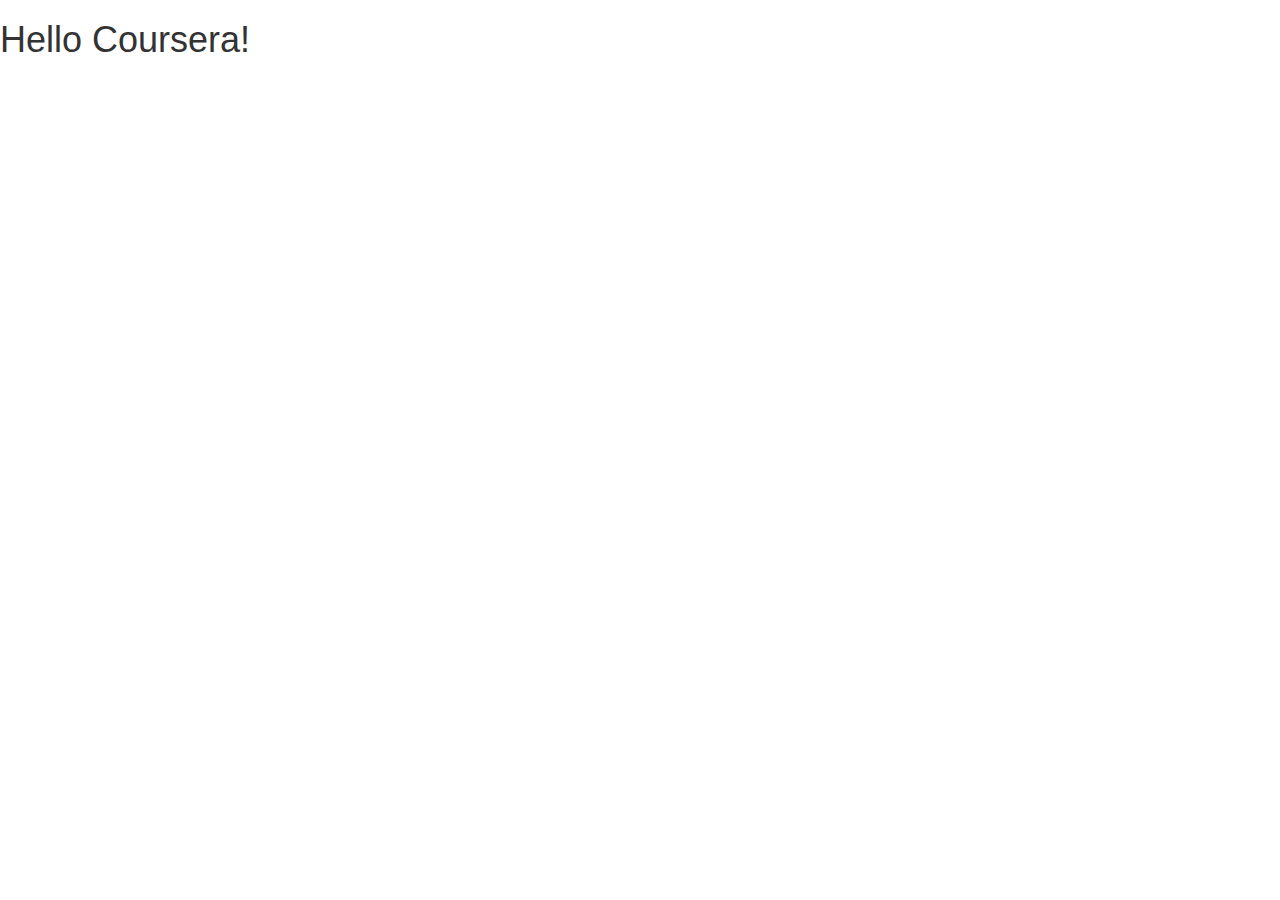
==== mod3/index.html @ 2b5b2cfd "added index" ====
<!doctype html>
<html lang="en">
  <head>
    <meta charset="utf-8">
    <meta http-equiv="X-UA-Compatible" content="IE=edge">
    <meta name="viewport" content="width=device-width, initial-scale=1">

    <!-- HTML5 shim and Respond.js for IE8 support of HTML5 elements and media queries -->
    <!-- WARNING: Respond.js doesn't work if you view the page via file:// -->
    <!--[if lt IE 9]>
      <script src="https://oss.maxcdn.com/html5shiv/3.7.2/html5shiv.min.js"></script>
      <script src="https://oss.maxcdn.com/respond/1.4.2/respond.min.js"></script>
    <![endif]-->

    <title>Bootstrap Starter Page</title>
    <link rel="stylesheet" href="css/bootstrap.min.css">
    <link rel="stylesheet" href="css/styles.css">
  </head>
<body>

  <h1>Hello Coursera!</h1>

  <!-- jQuery (Bootstrap JS plugins depend on it) -->
  <script src="js/jquery-1.11.3.min.js"></script>
  <script src="js/bootstrap.min.js"></script>
  <script src="js/script.js"></script>
</body>
</html>
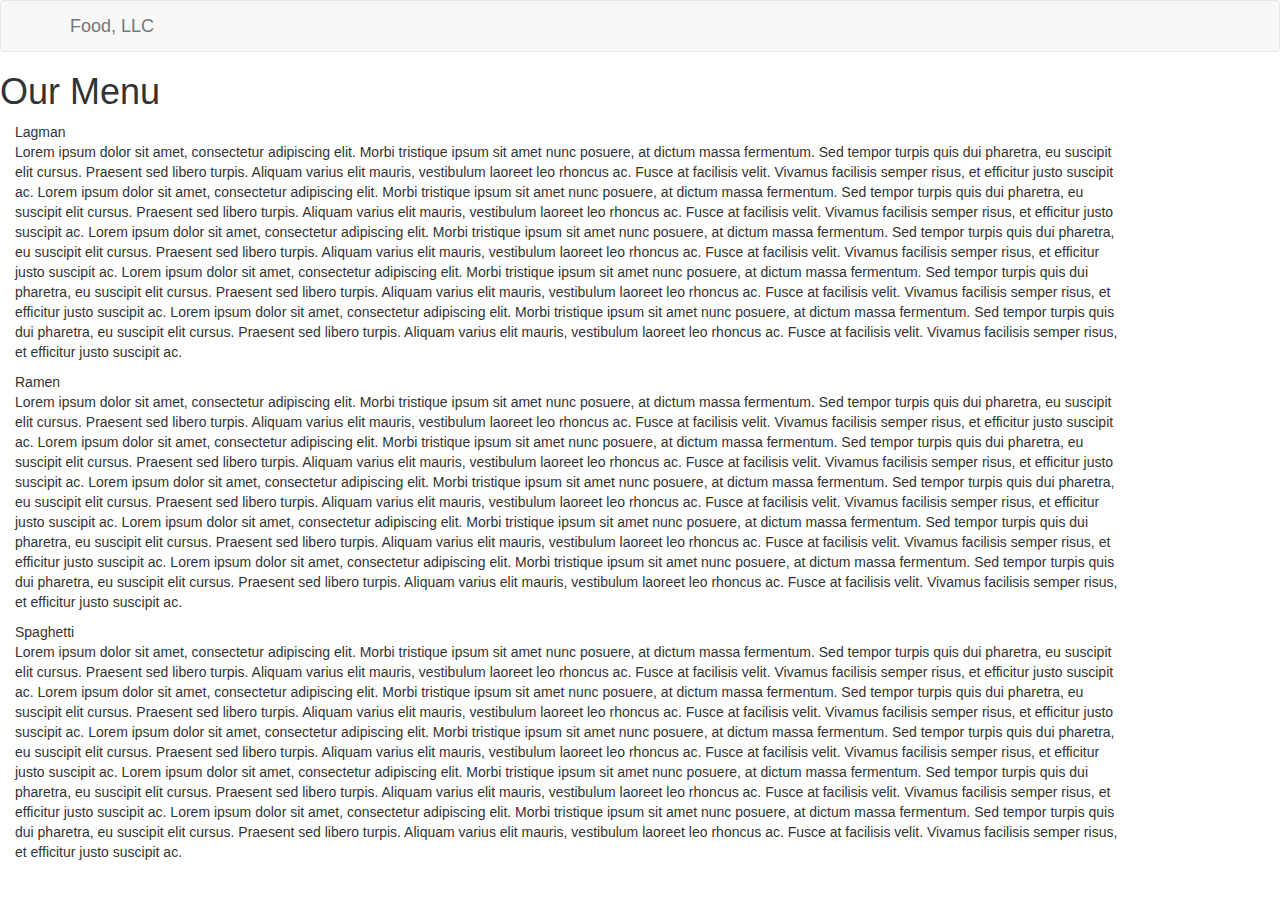
==== commit 12c9df54: "updated navbar" ====
--- a/mod3/index.html
+++ b/mod3/index.html
@@ -17,8 +17,73 @@
     <link rel="stylesheet" href="css/styles.css">
   </head>
 <body>
+<header class="nav-header">
+    <nav id="header-nav" class="navbar navbar-default">
+      <div class="container">
+        <div class="navbar-header">
+          <div class="navbar-brand">
+            <p class="nav-brand">Food, LLC</p>
+          </div>
 
-  <h1>Hello Coursera!</h1>
+          <button type="button" class="navbar-toggle collapsed" data-toggle="collapse" data-target="#collapsable-nav" aria-expanded="true">
+            <span class="sr-only">Toggle navigation</span>
+            <span class="icon-bar"></span>
+            <span class="icon-bar"></span>
+            <span class="icon-bar"></span>
+          </button>
+        </div>
+        
+        <div id="collapsable-nav" class="collapse navbar-collapse">
+           <ul id="nav-list" class="nav navbar-nav navbar-right visible-xs">
+            <li class="text-center lagman-item">
+              <a href="#lagman-div"><p class="item">Lagman</p></a>
+              <hr class="visible-xs">
+            </li>            
+            <li class="text-center ramen-item">
+              <a href="#ramen-div"><p class="item">Ramen</p></a>
+              <hr class="visible-xs">
+            </li>
+            <li class="text-center Spaghetti-item">
+              <a href="#Spaghetti-div"><p class="item">Spaghetti</p></a>
+            </li>
+          </ul> 
+        </div>
+      </div>
+    </nav>
+  </header>
+  <h1 class="text center"> Our Menu</h1>
+  <div class="row container container-fluid">
+  <div class="col-md-12 col-sm-12 col-xs-12" id="lagman-div">
+    <section>
+    <div id="Lagman">
+      Lagman
+    </div>
+    <p>
+      Lorem ipsum dolor sit amet, consectetur adipiscing elit. Morbi tristique ipsum sit amet nunc posuere, at dictum massa fermentum. Sed tempor turpis quis dui pharetra, eu suscipit elit cursus. Praesent sed libero turpis. Aliquam varius elit mauris, vestibulum laoreet leo rhoncus ac. Fusce at facilisis velit. Vivamus facilisis semper risus, et efficitur justo suscipit ac. Lorem ipsum dolor sit amet, consectetur adipiscing elit. Morbi tristique ipsum sit amet nunc posuere, at dictum massa fermentum. Sed tempor turpis quis dui pharetra, eu suscipit elit cursus. Praesent sed libero turpis. Aliquam varius elit mauris, vestibulum laoreet leo rhoncus ac. Fusce at facilisis velit. Vivamus facilisis semper risus, et efficitur justo suscipit ac. Lorem ipsum dolor sit amet, consectetur adipiscing elit. Morbi tristique ipsum sit amet nunc posuere, at dictum massa fermentum. Sed tempor turpis quis dui pharetra, eu suscipit elit cursus. Praesent sed libero turpis. Aliquam varius elit mauris, vestibulum laoreet leo rhoncus ac. Fusce at facilisis velit. Vivamus facilisis semper risus, et efficitur justo suscipit ac. Lorem ipsum dolor sit amet, consectetur adipiscing elit. Morbi tristique ipsum sit amet nunc posuere, at dictum massa fermentum. Sed tempor turpis quis dui pharetra, eu suscipit elit cursus. Praesent sed libero turpis. Aliquam varius elit mauris, vestibulum laoreet leo rhoncus ac. Fusce at facilisis velit. Vivamus facilisis semper risus, et efficitur justo suscipit ac. Lorem ipsum dolor sit amet, consectetur adipiscing elit. Morbi tristique ipsum sit amet nunc posuere, at dictum massa fermentum. Sed tempor turpis quis dui pharetra, eu suscipit elit cursus. Praesent sed libero turpis. Aliquam varius elit mauris, vestibulum laoreet leo rhoncus ac. Fusce at facilisis velit. Vivamus facilisis semper risus, et efficitur justo suscipit ac.
+    </p>
+    </section>
+  </div>
+  <div class="col-md-12 col-sm-12 col-xs-12" id="Ramen-div">
+    <section>
+    <div id="Ramen">
+      Ramen
+    </div>
+    <p>
+      Lorem ipsum dolor sit amet, consectetur adipiscing elit. Morbi tristique ipsum sit amet nunc posuere, at dictum massa fermentum. Sed tempor turpis quis dui pharetra, eu suscipit elit cursus. Praesent sed libero turpis. Aliquam varius elit mauris, vestibulum laoreet leo rhoncus ac. Fusce at facilisis velit. Vivamus facilisis semper risus, et efficitur justo suscipit ac. Lorem ipsum dolor sit amet, consectetur adipiscing elit. Morbi tristique ipsum sit amet nunc posuere, at dictum massa fermentum. Sed tempor turpis quis dui pharetra, eu suscipit elit cursus. Praesent sed libero turpis. Aliquam varius elit mauris, vestibulum laoreet leo rhoncus ac. Fusce at facilisis velit. Vivamus facilisis semper risus, et efficitur justo suscipit ac. Lorem ipsum dolor sit amet, consectetur adipiscing elit. Morbi tristique ipsum sit amet nunc posuere, at dictum massa fermentum. Sed tempor turpis quis dui pharetra, eu suscipit elit cursus. Praesent sed libero turpis. Aliquam varius elit mauris, vestibulum laoreet leo rhoncus ac. Fusce at facilisis velit. Vivamus facilisis semper risus, et efficitur justo suscipit ac. Lorem ipsum dolor sit amet, consectetur adipiscing elit. Morbi tristique ipsum sit amet nunc posuere, at dictum massa fermentum. Sed tempor turpis quis dui pharetra, eu suscipit elit cursus. Praesent sed libero turpis. Aliquam varius elit mauris, vestibulum laoreet leo rhoncus ac. Fusce at facilisis velit. Vivamus facilisis semper risus, et efficitur justo suscipit ac. Lorem ipsum dolor sit amet, consectetur adipiscing elit. Morbi tristique ipsum sit amet nunc posuere, at dictum massa fermentum. Sed tempor turpis quis dui pharetra, eu suscipit elit cursus. Praesent sed libero turpis. Aliquam varius elit mauris, vestibulum laoreet leo rhoncus ac. Fusce at facilisis velit. Vivamus facilisis semper risus, et efficitur justo suscipit ac.
+    </p>
+    </section>
+  </div>
+  <div class="col-md-12 col-sm-12 col-xs-12" id="Spaghetti-div">
+    <section>
+    <div id="Spaghetti">
+      Spaghetti
+    </div>
+    <p>
+      Lorem ipsum dolor sit amet, consectetur adipiscing elit. Morbi tristique ipsum sit amet nunc posuere, at dictum massa fermentum. Sed tempor turpis quis dui pharetra, eu suscipit elit cursus. Praesent sed libero turpis. Aliquam varius elit mauris, vestibulum laoreet leo rhoncus ac. Fusce at facilisis velit. Vivamus facilisis semper risus, et efficitur justo suscipit ac. Lorem ipsum dolor sit amet, consectetur adipiscing elit. Morbi tristique ipsum sit amet nunc posuere, at dictum massa fermentum. Sed tempor turpis quis dui pharetra, eu suscipit elit cursus. Praesent sed libero turpis. Aliquam varius elit mauris, vestibulum laoreet leo rhoncus ac. Fusce at facilisis velit. Vivamus facilisis semper risus, et efficitur justo suscipit ac. Lorem ipsum dolor sit amet, consectetur adipiscing elit. Morbi tristique ipsum sit amet nunc posuere, at dictum massa fermentum. Sed tempor turpis quis dui pharetra, eu suscipit elit cursus. Praesent sed libero turpis. Aliquam varius elit mauris, vestibulum laoreet leo rhoncus ac. Fusce at facilisis velit. Vivamus facilisis semper risus, et efficitur justo suscipit ac. Lorem ipsum dolor sit amet, consectetur adipiscing elit. Morbi tristique ipsum sit amet nunc posuere, at dictum massa fermentum. Sed tempor turpis quis dui pharetra, eu suscipit elit cursus. Praesent sed libero turpis. Aliquam varius elit mauris, vestibulum laoreet leo rhoncus ac. Fusce at facilisis velit. Vivamus facilisis semper risus, et efficitur justo suscipit ac. Lorem ipsum dolor sit amet, consectetur adipiscing elit. Morbi tristique ipsum sit amet nunc posuere, at dictum massa fermentum. Sed tempor turpis quis dui pharetra, eu suscipit elit cursus. Praesent sed libero turpis. Aliquam varius elit mauris, vestibulum laoreet leo rhoncus ac. Fusce at facilisis velit. Vivamus facilisis semper risus, et efficitur justo suscipit ac.
+    </p>
+    </section>
+  </div>
+  </div>
 
   <!-- jQuery (Bootstrap JS plugins depend on it) -->
   <script src="js/jquery-1.11.3.min.js"></script>
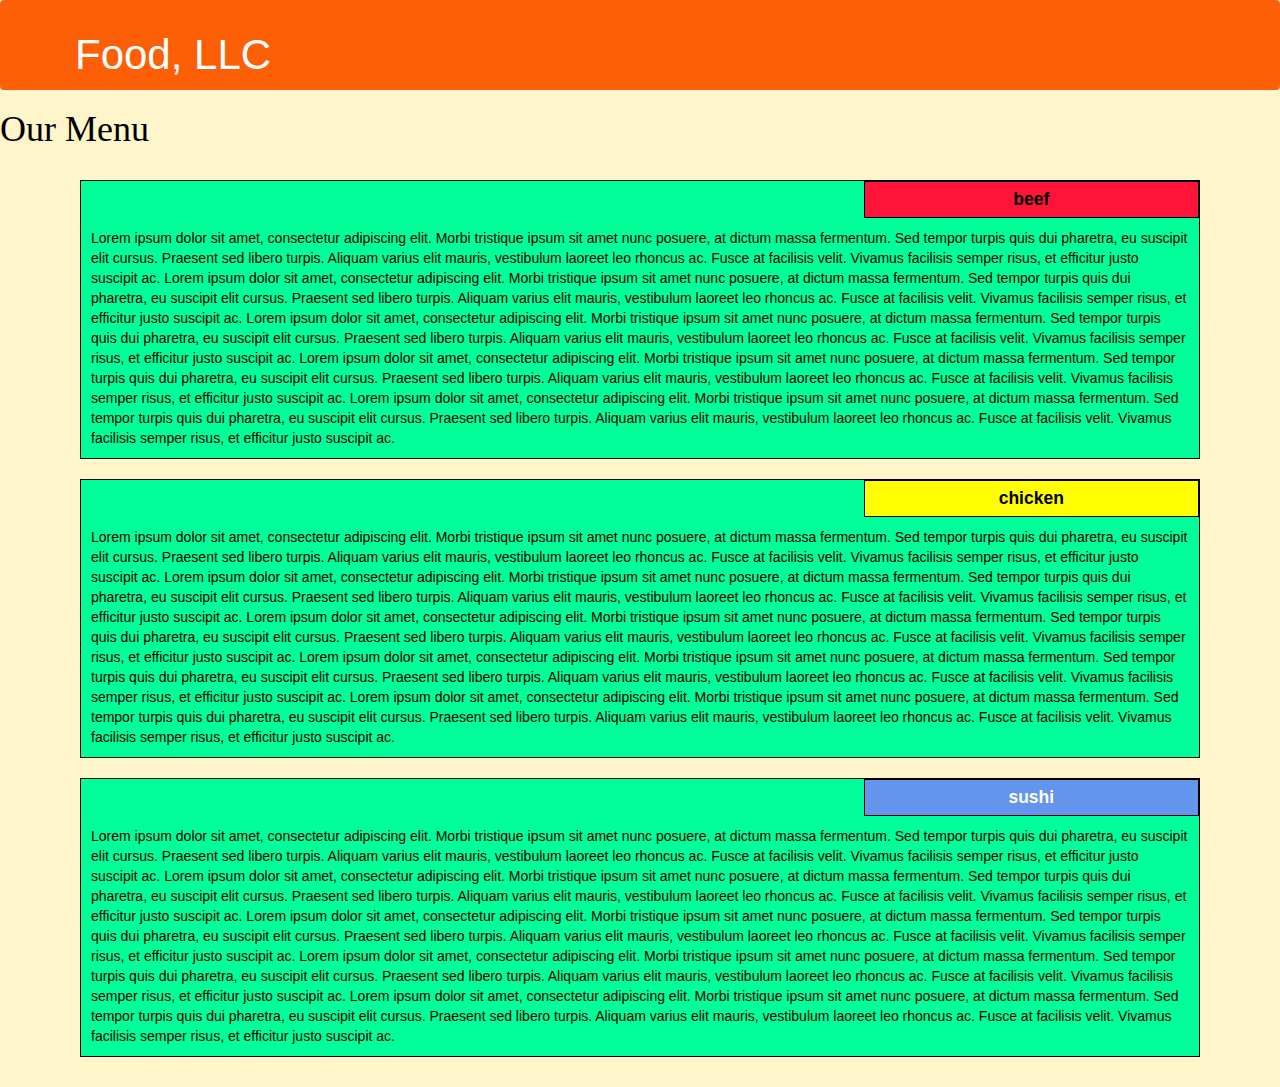
==== commit 428d72ef: "switched menu to lame foods" ====
--- a/mod3/index.html
+++ b/mod3/index.html
@@ -35,16 +35,16 @@
         
         <div id="collapsable-nav" class="collapse navbar-collapse">
            <ul id="nav-list" class="nav navbar-nav navbar-right visible-xs">
-            <li class="text-center lagman-item">
-              <a href="#lagman-div"><p class="item">Lagman</p></a>
+            <li class="text-center beef-item">
+              <a href="#beef-div"><p class="item">beef</p></a>
               <hr class="visible-xs">
             </li>            
-            <li class="text-center ramen-item">
-              <a href="#ramen-div"><p class="item">Ramen</p></a>
+            <li class="text-center chicken-item">
+              <a href="#chicken-div"><p class="item">chicken</p></a>
               <hr class="visible-xs">
             </li>
-            <li class="text-center Spaghetti-item">
-              <a href="#Spaghetti-div"><p class="item">Spaghetti</p></a>
+            <li class="text-center sushi-item">
+              <a href="#sushi-div"><p class="item">sushi</p></a>
             </li>
           </ul> 
         </div>
@@ -53,30 +53,30 @@
   </header>
   <h1 class="text center"> Our Menu</h1>
   <div class="row container container-fluid">
-  <div class="col-md-12 col-sm-12 col-xs-12" id="lagman-div">
+  <div class="col-md-12 col-sm-12 col-xs-12" id="beef-div">
     <section>
-    <div id="Lagman">
-      Lagman
+    <div id="beef">
+      beef
     </div>
     <p>
       Lorem ipsum dolor sit amet, consectetur adipiscing elit. Morbi tristique ipsum sit amet nunc posuere, at dictum massa fermentum. Sed tempor turpis quis dui pharetra, eu suscipit elit cursus. Praesent sed libero turpis. Aliquam varius elit mauris, vestibulum laoreet leo rhoncus ac. Fusce at facilisis velit. Vivamus facilisis semper risus, et efficitur justo suscipit ac. Lorem ipsum dolor sit amet, consectetur adipiscing elit. Morbi tristique ipsum sit amet nunc posuere, at dictum massa fermentum. Sed tempor turpis quis dui pharetra, eu suscipit elit cursus. Praesent sed libero turpis. Aliquam varius elit mauris, vestibulum laoreet leo rhoncus ac. Fusce at facilisis velit. Vivamus facilisis semper risus, et efficitur justo suscipit ac. Lorem ipsum dolor sit amet, consectetur adipiscing elit. Morbi tristique ipsum sit amet nunc posuere, at dictum massa fermentum. Sed tempor turpis quis dui pharetra, eu suscipit elit cursus. Praesent sed libero turpis. Aliquam varius elit mauris, vestibulum laoreet leo rhoncus ac. Fusce at facilisis velit. Vivamus facilisis semper risus, et efficitur justo suscipit ac. Lorem ipsum dolor sit amet, consectetur adipiscing elit. Morbi tristique ipsum sit amet nunc posuere, at dictum massa fermentum. Sed tempor turpis quis dui pharetra, eu suscipit elit cursus. Praesent sed libero turpis. Aliquam varius elit mauris, vestibulum laoreet leo rhoncus ac. Fusce at facilisis velit. Vivamus facilisis semper risus, et efficitur justo suscipit ac. Lorem ipsum dolor sit amet, consectetur adipiscing elit. Morbi tristique ipsum sit amet nunc posuere, at dictum massa fermentum. Sed tempor turpis quis dui pharetra, eu suscipit elit cursus. Praesent sed libero turpis. Aliquam varius elit mauris, vestibulum laoreet leo rhoncus ac. Fusce at facilisis velit. Vivamus facilisis semper risus, et efficitur justo suscipit ac.
     </p>
     </section>
   </div>
-  <div class="col-md-12 col-sm-12 col-xs-12" id="Ramen-div">
+  <div class="col-md-12 col-sm-12 col-xs-12" id="chicken-div">
     <section>
-    <div id="Ramen">
-      Ramen
+    <div id="chicken">
+      chicken
     </div>
     <p>
       Lorem ipsum dolor sit amet, consectetur adipiscing elit. Morbi tristique ipsum sit amet nunc posuere, at dictum massa fermentum. Sed tempor turpis quis dui pharetra, eu suscipit elit cursus. Praesent sed libero turpis. Aliquam varius elit mauris, vestibulum laoreet leo rhoncus ac. Fusce at facilisis velit. Vivamus facilisis semper risus, et efficitur justo suscipit ac. Lorem ipsum dolor sit amet, consectetur adipiscing elit. Morbi tristique ipsum sit amet nunc posuere, at dictum massa fermentum. Sed tempor turpis quis dui pharetra, eu suscipit elit cursus. Praesent sed libero turpis. Aliquam varius elit mauris, vestibulum laoreet leo rhoncus ac. Fusce at facilisis velit. Vivamus facilisis semper risus, et efficitur justo suscipit ac. Lorem ipsum dolor sit amet, consectetur adipiscing elit. Morbi tristique ipsum sit amet nunc posuere, at dictum massa fermentum. Sed tempor turpis quis dui pharetra, eu suscipit elit cursus. Praesent sed libero turpis. Aliquam varius elit mauris, vestibulum laoreet leo rhoncus ac. Fusce at facilisis velit. Vivamus facilisis semper risus, et efficitur justo suscipit ac. Lorem ipsum dolor sit amet, consectetur adipiscing elit. Morbi tristique ipsum sit amet nunc posuere, at dictum massa fermentum. Sed tempor turpis quis dui pharetra, eu suscipit elit cursus. Praesent sed libero turpis. Aliquam varius elit mauris, vestibulum laoreet leo rhoncus ac. Fusce at facilisis velit. Vivamus facilisis semper risus, et efficitur justo suscipit ac. Lorem ipsum dolor sit amet, consectetur adipiscing elit. Morbi tristique ipsum sit amet nunc posuere, at dictum massa fermentum. Sed tempor turpis quis dui pharetra, eu suscipit elit cursus. Praesent sed libero turpis. Aliquam varius elit mauris, vestibulum laoreet leo rhoncus ac. Fusce at facilisis velit. Vivamus facilisis semper risus, et efficitur justo suscipit ac.
     </p>
     </section>
   </div>
-  <div class="col-md-12 col-sm-12 col-xs-12" id="Spaghetti-div">
+  <div class="col-md-12 col-sm-12 col-xs-12" id="sushi-div">
     <section>
-    <div id="Spaghetti">
-      Spaghetti
+    <div id="sushi">
+      sushi
     </div>
     <p>
       Lorem ipsum dolor sit amet, consectetur adipiscing elit. Morbi tristique ipsum sit amet nunc posuere, at dictum massa fermentum. Sed tempor turpis quis dui pharetra, eu suscipit elit cursus. Praesent sed libero turpis. Aliquam varius elit mauris, vestibulum laoreet leo rhoncus ac. Fusce at facilisis velit. Vivamus facilisis semper risus, et efficitur justo suscipit ac. Lorem ipsum dolor sit amet, consectetur adipiscing elit. Morbi tristique ipsum sit amet nunc posuere, at dictum massa fermentum. Sed tempor turpis quis dui pharetra, eu suscipit elit cursus. Praesent sed libero turpis. Aliquam varius elit mauris, vestibulum laoreet leo rhoncus ac. Fusce at facilisis velit. Vivamus facilisis semper risus, et efficitur justo suscipit ac. Lorem ipsum dolor sit amet, consectetur adipiscing elit. Morbi tristique ipsum sit amet nunc posuere, at dictum massa fermentum. Sed tempor turpis quis dui pharetra, eu suscipit elit cursus. Praesent sed libero turpis. Aliquam varius elit mauris, vestibulum laoreet leo rhoncus ac. Fusce at facilisis velit. Vivamus facilisis semper risus, et efficitur justo suscipit ac. Lorem ipsum dolor sit amet, consectetur adipiscing elit. Morbi tristique ipsum sit amet nunc posuere, at dictum massa fermentum. Sed tempor turpis quis dui pharetra, eu suscipit elit cursus. Praesent sed libero turpis. Aliquam varius elit mauris, vestibulum laoreet leo rhoncus ac. Fusce at facilisis velit. Vivamus facilisis semper risus, et efficitur justo suscipit ac. Lorem ipsum dolor sit amet, consectetur adipiscing elit. Morbi tristique ipsum sit amet nunc posuere, at dictum massa fermentum. Sed tempor turpis quis dui pharetra, eu suscipit elit cursus. Praesent sed libero turpis. Aliquam varius elit mauris, vestibulum laoreet leo rhoncus ac. Fusce at facilisis velit. Vivamus facilisis semper risus, et efficitur justo suscipit ac.
--- a/mod3/css/styles.css
+++ b/mod3/css/styles.css
@@ -0,0 +1,141 @@
+/* Base Styles */
+
+* {
+	box-sizing: border-box;
+}
+
+h1 {
+	font-family: Trattatello, fantasy;
+	color: #000000;
+}
+
+body {
+	background-image: url("background.jpg");
+	background-color: #FEF5CA;
+
+}
+
+p {
+	padding: 10px;
+	margin: 0;
+}
+
+.container {
+	border: none;
+	margin-left: auto;
+	margin-right: auto;
+	margin-top: 10px;
+	margin-bottom: 10px;
+	padding: 10px;
+}
+
+section {
+	border:	1px solid black;
+	background-color: #00FF99;
+	width: 100%;
+	height: auto;
+	font-family: Helvetica;
+	color: black;
+	position: relative;
+	overflow: auto;
+}
+
+#chicken {
+	border: 1px solid black;
+	text-align: center;
+	width: 30%;
+	margin-left: 70%;
+	font-family: Georgia,sans-serif;
+	font-weight: bold;
+	font-size: 125%;
+	margin-bottom: 0;
+	margin-top: 0;
+	padding: 5px;
+	background-color: #FFFF00;
+}
+
+#beef {
+	border: 1px solid black;
+	text-align: center;
+	width: 30%;
+	margin-left: 70%;
+	font-family: Georgia,sans-serif;
+	font-weight: bold;
+	font-size: 125%;
+	margin-bottom: 0;
+	margin-top: 0;
+	padding: 5px;
+	background-color: #FF1439;
+}
+
+#sushi {
+	border: 1px solid black;
+	text-align: center;
+	width: 30%;
+	margin-left: 70%;
+	font-family: Georgia,sans-serif;
+	font-weight: bold;
+	font-size: 125%;
+	margin-bottom: 0;
+	margin-top: 0;
+	background-color: #6495ED;
+	color: white;
+	padding: 5px;
+}
+
+#chicken-div {
+  margin-bottom: 10px;
+  margin-top: 10px;
+}
+
+#beef-div {
+  margin-bottom: 10px;
+  margin-top: 10px;
+}
+
+#sushi-div {
+  margin-bottom: 10px;
+  margin-top: 10px;
+}
+
+.navbar-brand {
+  font-size: 2em;
+  border: 0 0 10px 10px;
+  color: #FFFFFF;
+}
+
+#header-nav {
+  border: 0;
+  background-color: #FC5F06;
+  color: #FFFFFF;
+}
+
+.navbar-header button.navbar-toggle, .navbar-header .icon-bar {
+  border: 1px solid #61122f;
+}
+.navbar-header button.navbar-toggle {
+  clear: both;
+  margin-top: -30px;
+}
+
+.nav-header {
+  background-color: #FFFFFF;
+}
+
+.nav-brand {
+  color: #FFFFFF;
+  font-size: 1.5em;
+}
+
+#nav-list {
+  color: white;
+}
+
+hr {
+  border-color: white;
+}
+
+.item {
+  color: white;
+  font-size: 1.2em;
+}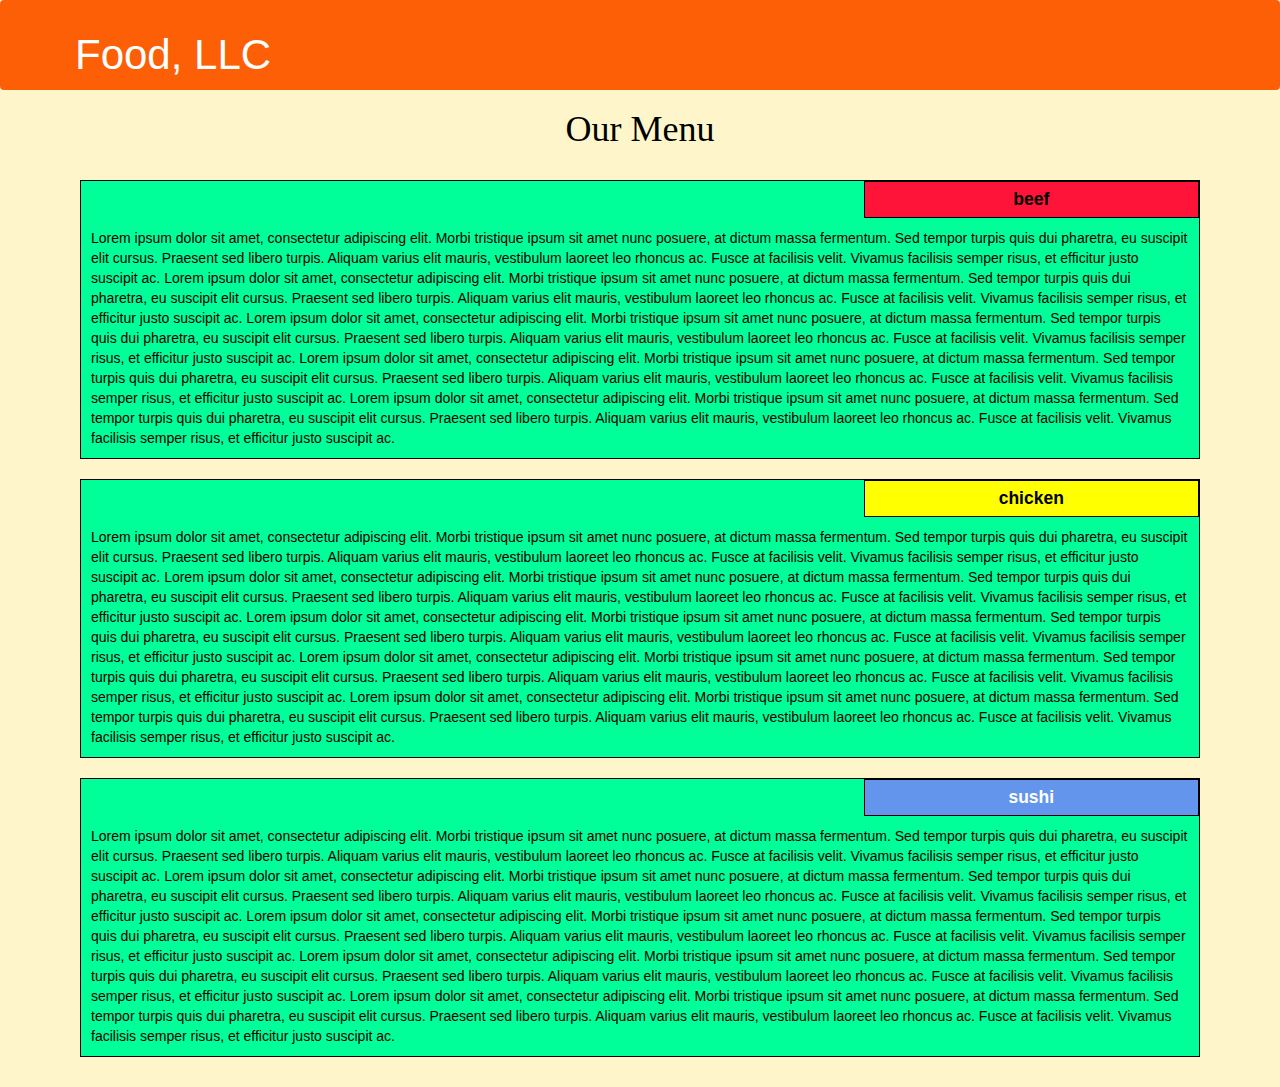
==== commit 94e48640: "centered our menu" ====
--- a/mod3/index.html
+++ b/mod3/index.html
@@ -51,7 +51,7 @@
       </div>
     </nav>
   </header>
-  <h1 class="text center"> Our Menu</h1>
+  <h1 class="text-center"> Our Menu</h1>
   <div class="row container container-fluid">
   <div class="col-md-12 col-sm-12 col-xs-12" id="beef-div">
     <section>
